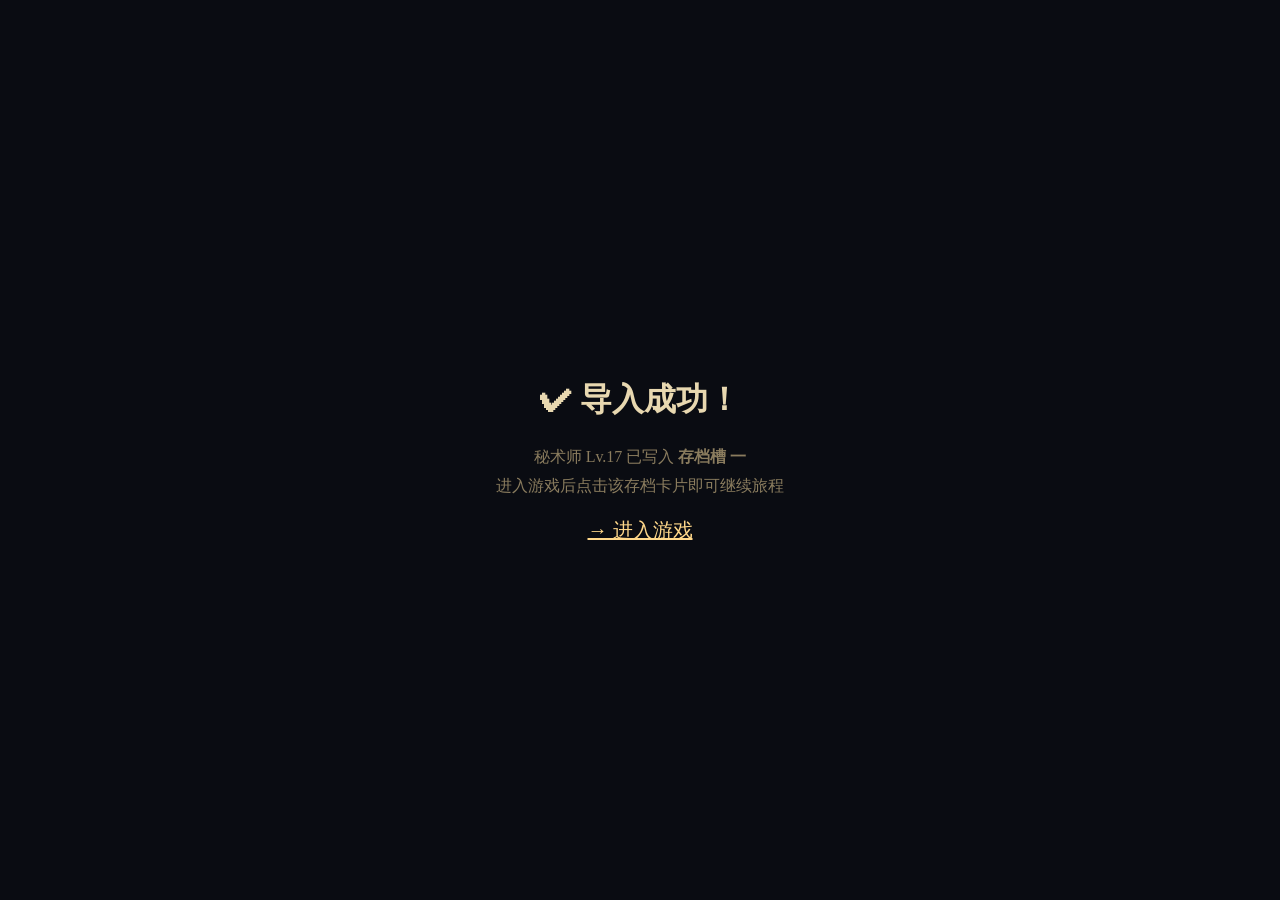
==== import.html @ 6d8acd0f "Add one-click save import page (秘术师 Lv.17 recovery)" ====
<!DOCTYPE html><html lang="zh-CN"><meta charset="UTF-8"><title>存档导入 · 星坠圣墟</title><body style="background:#0a0c12;color:#e8d8b0;font-family:KaiTi,serif;display:flex;align-items:center;justify-content:center;height:100vh;margin:0;"><div style="text-align:center;max-width:560px;"><h1 id="t">正在导入秘术师存档…</h1><p id="d" style="color:#8a7c5e;line-height:1.8;"></p><a id="go" href="/" style="display:none;color:#ffd88a;font-size:20px;">→ 进入游戏</a></div><script>function firstEmpty(){for(var i=1;i<=3;i++){try{if(!localStorage.getItem("starfall_sanctum_slot_"+i))return i}catch(e){}}return 0}try{var j="{\"clsId\":\"occult\",\"level\":17,\"xp\":419,\"gold\":173,\"potH\":11,\"potM\":2,\"hp\":53,\"mp\":217,\"faction\":null,\"frags\":[true,false,false,false,false,false],\"upgrades\":{\"atk\":10,\"def\":3},\"weaponPlus\":0,\"bagLv\":2,\"bonusHp\":20,\"goldBonus\":0.2,\"shopUnique\":{\"bag0\":true,\"lucky\":true,\"eggWisp\":true,\"bag1\":true,\"nature\":true},\"seeds\":{\"wheat\":3,\"moon\":0},\"cropInv\":{\"wheat\":13,\"moon\":10},\"snacks\":0,\"tools\":{},\"furnOwned\":{\"f_catbed\":1},\"equipW\":-1,\"equipA\":-1,\"acc1\":\"bootsWind\",\"acc2\":null,\"mats\":{\"crystal\":47,\"iron\":17},\"sideQ\":{\"sq1_cry\":{\"p\":0,\"done\":true},\"sq1_hunt\":{\"p\":12,\"done\":true},\"sq0_iron\":{\"p\":0,\"done\":true},\"sq0_hunt\":{\"p\":8,\"done\":true}},\"farm\":[{\"crop\":null,\"t\":0},{\"crop\":null,\"t\":0},{\"crop\":null,\"t\":0},{\"crop\":null,\"t\":0},{\"crop\":null,\"t\":0},{\"crop\":null,\"t\":0}],\"petData\":{\"type\":\"wisp\",\"affinity\":13,\"lv\":5},\"furnPlaced\":[{\"id\":\"f_catbed\",\"x\":170,\"y\":83}],\"regionIdx\":1,\"unlocked\":[true,true,false,false,false,false],\"completed\":[true,false,false,false,false,false],\"questSteps\":[5,3,0,0,0,0],\"pendingFaction\":false,\"inHouse\":false,\"meta\":{\"ts\":1790487042075,\"playT\":323}}";JSON.parse(j);var s=firstEmpty()||2;localStorage.setItem("starfall_sanctum_slot_"+s,j);document.getElementById("t").textContent="✔ 导入成功！";document.getElementById("d").innerHTML="秘术师 Lv.17 已写入 <b>存档槽 "+["一","二","三"][s-1]+"</b><br>进入游戏后点击该存档卡片即可继续旅程";document.getElementById("go").style.display="inline";}catch(e){document.getElementById("t").textContent="✘ 导入失败";document.getElementById("d").textContent=e.message;}</script></body></html>
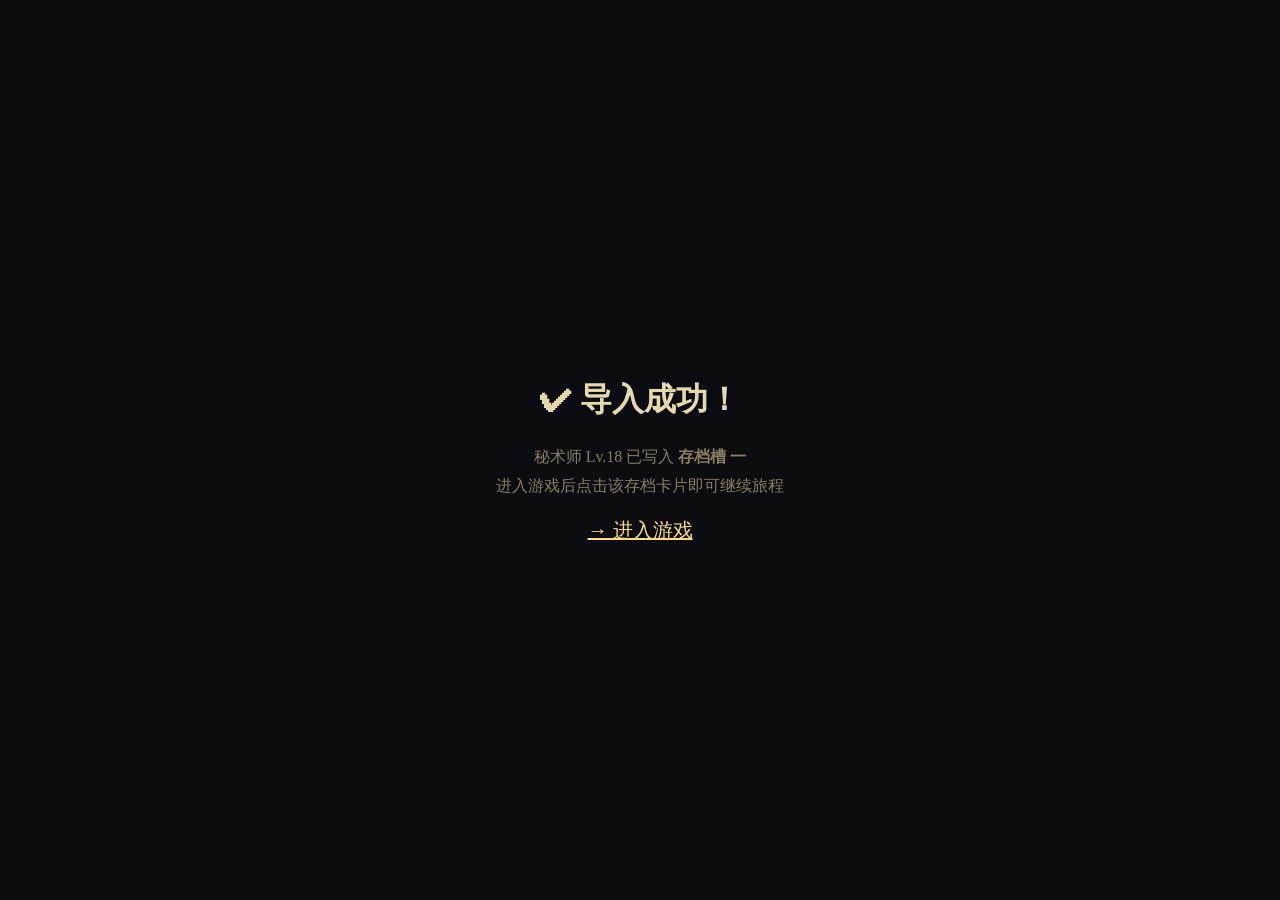
==== commit 17dee596: "Update import page: 秘术师 Lv.18 ◈1698 (latest save)" ====
--- a/import.html
+++ b/import.html
@@ -1 +1 @@
-<!DOCTYPE html><html lang="zh-CN"><meta charset="UTF-8"><title>存档导入 · 星坠圣墟</title><body style="background:#0a0c12;color:#e8d8b0;font-family:KaiTi,serif;display:flex;align-items:center;justify-content:center;height:100vh;margin:0;"><div style="text-align:center;max-width:560px;"><h1 id="t">正在导入秘术师存档…</h1><p id="d" style="color:#8a7c5e;line-height:1.8;"></p><a id="go" href="/" style="display:none;color:#ffd88a;font-size:20px;">→ 进入游戏</a></div><script>function firstEmpty(){for(var i=1;i<=3;i++){try{if(!localStorage.getItem("starfall_sanctum_slot_"+i))return i}catch(e){}}return 0}try{var j="{\"clsId\":\"occult\",\"level\":17,\"xp\":419,\"gold\":173,\"potH\":11,\"potM\":2,\"hp\":53,\"mp\":217,\"faction\":null,\"frags\":[true,false,false,false,false,false],\"upgrades\":{\"atk\":10,\"def\":3},\"weaponPlus\":0,\"bagLv\":2,\"bonusHp\":20,\"goldBonus\":0.2,\"shopUnique\":{\"bag0\":true,\"lucky\":true,\"eggWisp\":true,\"bag1\":true,\"nature\":true},\"seeds\":{\"wheat\":3,\"moon\":0},\"cropInv\":{\"wheat\":13,\"moon\":10},\"snacks\":0,\"tools\":{},\"furnOwned\":{\"f_catbed\":1},\"equipW\":-1,\"equipA\":-1,\"acc1\":\"bootsWind\",\"acc2\":null,\"mats\":{\"crystal\":47,\"iron\":17},\"sideQ\":{\"sq1_cry\":{\"p\":0,\"done\":true},\"sq1_hunt\":{\"p\":12,\"done\":true},\"sq0_iron\":{\"p\":0,\"done\":true},\"sq0_hunt\":{\"p\":8,\"done\":true}},\"farm\":[{\"crop\":null,\"t\":0},{\"crop\":null,\"t\":0},{\"crop\":null,\"t\":0},{\"crop\":null,\"t\":0},{\"crop\":null,\"t\":0},{\"crop\":null,\"t\":0}],\"petData\":{\"type\":\"wisp\",\"affinity\":13,\"lv\":5},\"furnPlaced\":[{\"id\":\"f_catbed\",\"x\":170,\"y\":83}],\"regionIdx\":1,\"unlocked\":[true,true,false,false,false,false],\"completed\":[true,false,false,false,false,false],\"questSteps\":[5,3,0,0,0,0],\"pendingFaction\":false,\"inHouse\":false,\"meta\":{\"ts\":1790487042075,\"playT\":323}}";JSON.parse(j);var s=firstEmpty()||2;localStorage.setItem("starfall_sanctum_slot_"+s,j);document.getElementById("t").textContent="✔ 导入成功！";document.getElementById("d").innerHTML="秘术师 Lv.17 已写入 <b>存档槽 "+["一","二","三"][s-1]+"</b><br>进入游戏后点击该存档卡片即可继续旅程";document.getElementById("go").style.display="inline";}catch(e){document.getElementById("t").textContent="✘ 导入失败";document.getElementById("d").textContent=e.message;}</script></body></html>+<!DOCTYPE html><html lang="zh-CN"><meta charset="UTF-8"><title>存档导入 · 星坠圣墟</title><body style="background:#0a0c12;color:#e8d8b0;font-family:KaiTi,serif;display:flex;align-items:center;justify-content:center;height:100vh;margin:0;"><div style="text-align:center;max-width:560px;"><h1 id="t">正在导入秘术师存档…</h1><p id="d" style="color:#8a7c5e;line-height:1.8;"></p><a id="go" href="/" style="display:none;color:#ffd88a;font-size:20px;">→ 进入游戏</a></div><script>function firstEmpty(){for(var i=1;i<=3;i++){try{if(!localStorage.getItem("starfall_sanctum_slot_"+i))return i}catch(e){}}return 1}try{var j="{\"clsId\":\"occult\",\"level\":18,\"xp\":1223,\"gold\":1698,\"potH\":9,\"potM\":2,\"hp\":358,\"mp\":220,\"faction\":\"chaos\",\"frags\":[true,false,false,false,false,false],\"upgrades\":{\"atk\":10,\"def\":3},\"weaponPlus\":0,\"bagLv\":2,\"bonusHp\":20,\"goldBonus\":0.2,\"shopUnique\":{\"bag0\":true,\"lucky\":true,\"eggWisp\":true,\"bag1\":true,\"nature\":true},\"seeds\":{\"wheat\":3,\"moon\":0},\"cropInv\":{\"wheat\":13,\"moon\":10},\"snacks\":0,\"tools\":{},\"furnOwned\":{\"f_catbed\":1},\"equipW\":-1,\"equipA\":-1,\"acc1\":\"bootsWind\",\"acc2\":null,\"mats\":{\"crystal\":71,\"iron\":27},\"sideQ\":{\"sq1_cry\":{\"p\":0,\"done\":true},\"sq1_hunt\":{\"p\":12,\"done\":true},\"sq0_iron\":{\"p\":0,\"done\":true},\"sq0_hunt\":{\"p\":8,\"done\":true}},\"farm\":[{\"crop\":null,\"t\":0},{\"crop\":null,\"t\":0},{\"crop\":null,\"t\":0},{\"crop\":null,\"t\":0},{\"crop\":null,\"t\":0},{\"crop\":null,\"t\":0}],\"petData\":{\"type\":\"wisp\",\"affinity\":13,\"lv\":5},\"furnPlaced\":[{\"id\":\"f_catbed\",\"x\":170,\"y\":83}],\"regionIdx\":1,\"unlocked\":[true,true,true,false,false,false],\"completed\":[true,true,false,false,false,false],\"questSteps\":[5,3,0,0,0,0],\"pendingFaction\":false,\"inHouse\":false,\"meta\":{\"ts\":1790767397302,\"playT\":-1790765479}}";JSON.parse(j);var s=firstEmpty();localStorage.setItem("starfall_sanctum_slot_"+s,j);document.getElementById("t").textContent="✔ 导入成功！";document.getElementById("d").innerHTML="秘术师 Lv.18 已写入 <b>存档槽 "+["一","二","三"][s-1]+"</b><br>进入游戏后点击该存档卡片即可继续旅程";document.getElementById("go").style.display="inline";}catch(e){document.getElementById("t").textContent="✘ 导入失败";document.getElementById("d").textContent=e.message;}</script></body></html>
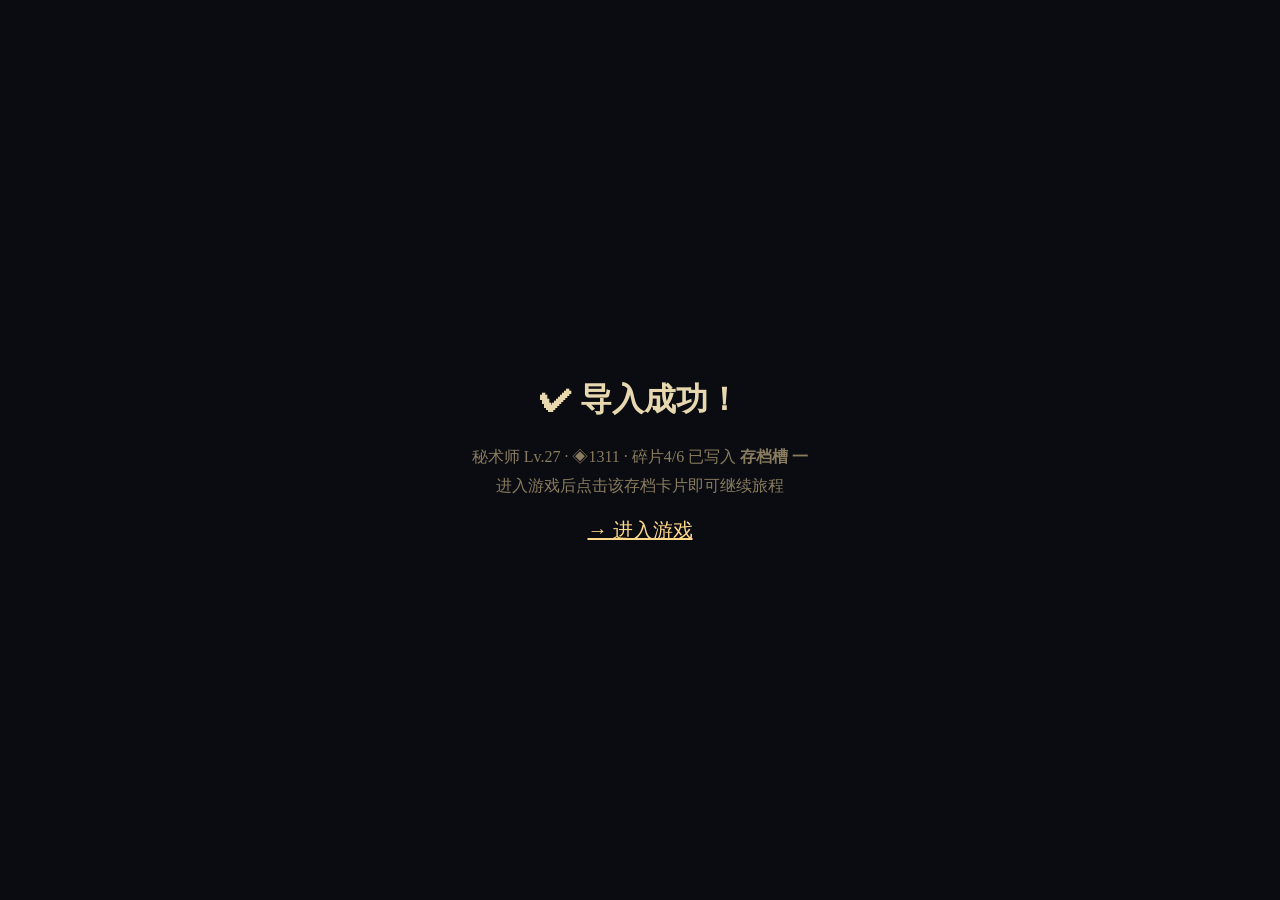
==== commit 66f984a0: "Update import page: 秘术师 Lv.27 (latest save)" ====
--- a/import.html
+++ b/import.html
@@ -1 +1 @@
-<!DOCTYPE html><html lang="zh-CN"><meta charset="UTF-8"><title>存档导入 · 星坠圣墟</title><body style="background:#0a0c12;color:#e8d8b0;font-family:KaiTi,serif;display:flex;align-items:center;justify-content:center;height:100vh;margin:0;"><div style="text-align:center;max-width:560px;"><h1 id="t">正在导入秘术师存档…</h1><p id="d" style="color:#8a7c5e;line-height:1.8;"></p><a id="go" href="/" style="display:none;color:#ffd88a;font-size:20px;">→ 进入游戏</a></div><script>function firstEmpty(){for(var i=1;i<=3;i++){try{if(!localStorage.getItem("starfall_sanctum_slot_"+i))return i}catch(e){}}return 1}try{var j="{\"clsId\":\"occult\",\"level\":18,\"xp\":1223,\"gold\":1698,\"potH\":9,\"potM\":2,\"hp\":358,\"mp\":220,\"faction\":\"chaos\",\"frags\":[true,false,false,false,false,false],\"upgrades\":{\"atk\":10,\"def\":3},\"weaponPlus\":0,\"bagLv\":2,\"bonusHp\":20,\"goldBonus\":0.2,\"shopUnique\":{\"bag0\":true,\"lucky\":true,\"eggWisp\":true,\"bag1\":true,\"nature\":true},\"seeds\":{\"wheat\":3,\"moon\":0},\"cropInv\":{\"wheat\":13,\"moon\":10},\"snacks\":0,\"tools\":{},\"furnOwned\":{\"f_catbed\":1},\"equipW\":-1,\"equipA\":-1,\"acc1\":\"bootsWind\",\"acc2\":null,\"mats\":{\"crystal\":71,\"iron\":27},\"sideQ\":{\"sq1_cry\":{\"p\":0,\"done\":true},\"sq1_hunt\":{\"p\":12,\"done\":true},\"sq0_iron\":{\"p\":0,\"done\":true},\"sq0_hunt\":{\"p\":8,\"done\":true}},\"farm\":[{\"crop\":null,\"t\":0},{\"crop\":null,\"t\":0},{\"crop\":null,\"t\":0},{\"crop\":null,\"t\":0},{\"crop\":null,\"t\":0},{\"crop\":null,\"t\":0}],\"petData\":{\"type\":\"wisp\",\"affinity\":13,\"lv\":5},\"furnPlaced\":[{\"id\":\"f_catbed\",\"x\":170,\"y\":83}],\"regionIdx\":1,\"unlocked\":[true,true,true,false,false,false],\"completed\":[true,true,false,false,false,false],\"questSteps\":[5,3,0,0,0,0],\"pendingFaction\":false,\"inHouse\":false,\"meta\":{\"ts\":1790767397302,\"playT\":-1790765479}}";JSON.parse(j);var s=firstEmpty();localStorage.setItem("starfall_sanctum_slot_"+s,j);document.getElementById("t").textContent="✔ 导入成功！";document.getElementById("d").innerHTML="秘术师 Lv.18 已写入 <b>存档槽 "+["一","二","三"][s-1]+"</b><br>进入游戏后点击该存档卡片即可继续旅程";document.getElementById("go").style.display="inline";}catch(e){document.getElementById("t").textContent="✘ 导入失败";document.getElementById("d").textContent=e.message;}</script></body></html>+<!DOCTYPE html><html lang="zh-CN"><meta charset="UTF-8"><title>存档导入 · 星坠圣墟</title><body style="background:#0a0c12;color:#e8d8b0;font-family:KaiTi,serif;display:flex;align-items:center;justify-content:center;height:100vh;margin:0;"><div style="text-align:center;max-width:560px;"><h1 id="t">正在导入秘术师存档…</h1><p id="d" style="color:#8a7c5e;line-height:1.8;"></p><a id="go" href="/" style="display:none;color:#ffd88a;font-size:20px;">→ 进入游戏</a></div><script>function firstEmpty(){for(var i=1;i<=3;i++){try{if(!localStorage.getItem("starfall_sanctum_slot_"+i))return i}catch(e){}}return 1}try{var j="{\"clsId\":\"occult\",\"level\":27,\"xp\":4306,\"gold\":1311,\"potH\":14,\"potM\":2,\"hp\":679,\"mp\":284,\"faction\":\"chaos\",\"frags\":[true,true,true,true,false,false],\"upgrades\":{\"atk\":22,\"def\":10},\"weaponPlus\":3,\"bagLv\":4,\"bonusHp\":55,\"goldBonus\":0.2,\"shopUnique\":{\"bag0\":true,\"lucky\":true,\"eggWisp\":true,\"bag1\":true,\"nature\":true,\"bag2\":true,\"whet\":true,\"mithril\":true,\"acc_starCharm\":true,\"acc_vampFang\":true,\"acc_ringGuard\":true,\"acc_ringGreed\":true,\"acc_ringStr\":true,\"marrow\":true,\"bag4\":true},\"seeds\":{\"wheat\":3,\"moon\":0},\"cropInv\":{\"wheat\":13,\"moon\":10},\"snacks\":0,\"tools\":{},\"furnOwned\":{\"f_catbed\":1},\"equipW\":0,\"equipA\":0,\"acc1\":\"bootsWind\",\"acc2\":\"ringGuard\",\"mats\":{\"crystal\":68,\"iron\":39,\"frost\":69,\"scale\":51,\"blood\":16},\"sideQ\":{\"sq1_cry\":{\"p\":0,\"done\":true},\"sq1_hunt\":{\"p\":12,\"done\":true},\"sq0_iron\":{\"p\":0,\"done\":true},\"sq0_hunt\":{\"p\":8,\"done\":true},\"sq2_frost\":{\"p\":0,\"done\":true},\"sq3_scale\":{\"p\":0,\"done\":true}},\"farm\":[{\"crop\":null,\"t\":0},{\"crop\":null,\"t\":0},{\"crop\":null,\"t\":0},{\"crop\":null,\"t\":0},{\"crop\":null,\"t\":0},{\"crop\":null,\"t\":0}],\"petData\":{\"type\":\"wisp\",\"affinity\":13,\"lv\":5},\"furnPlaced\":[{\"id\":\"f_catbed\",\"x\":170,\"y\":83}],\"regionIdx\":0,\"unlocked\":[true,true,true,true,true,false],\"completed\":[true,true,true,true,false,false],\"questSteps\":[5,3,3,3,0,0],\"pendingFaction\":false,\"inHouse\":false,\"meta\":{\"ts\":1791109031832,\"playT\":-1790763201}}";JSON.parse(j);var s=firstEmpty();localStorage.setItem("starfall_sanctum_slot_"+s,j);document.getElementById("t").textContent="✔ 导入成功！";document.getElementById("d").innerHTML="秘术师 Lv.27 · ◈1311 · 碎片4/6 已写入 <b>存档槽 "+["一","二","三"][s-1]+"</b><br>进入游戏后点击该存档卡片即可继续旅程";document.getElementById("go").style.display="inline";}catch(e){document.getElementById("t").textContent="✘ 导入失败";document.getElementById("d").textContent=e.message;}</script></body></html>
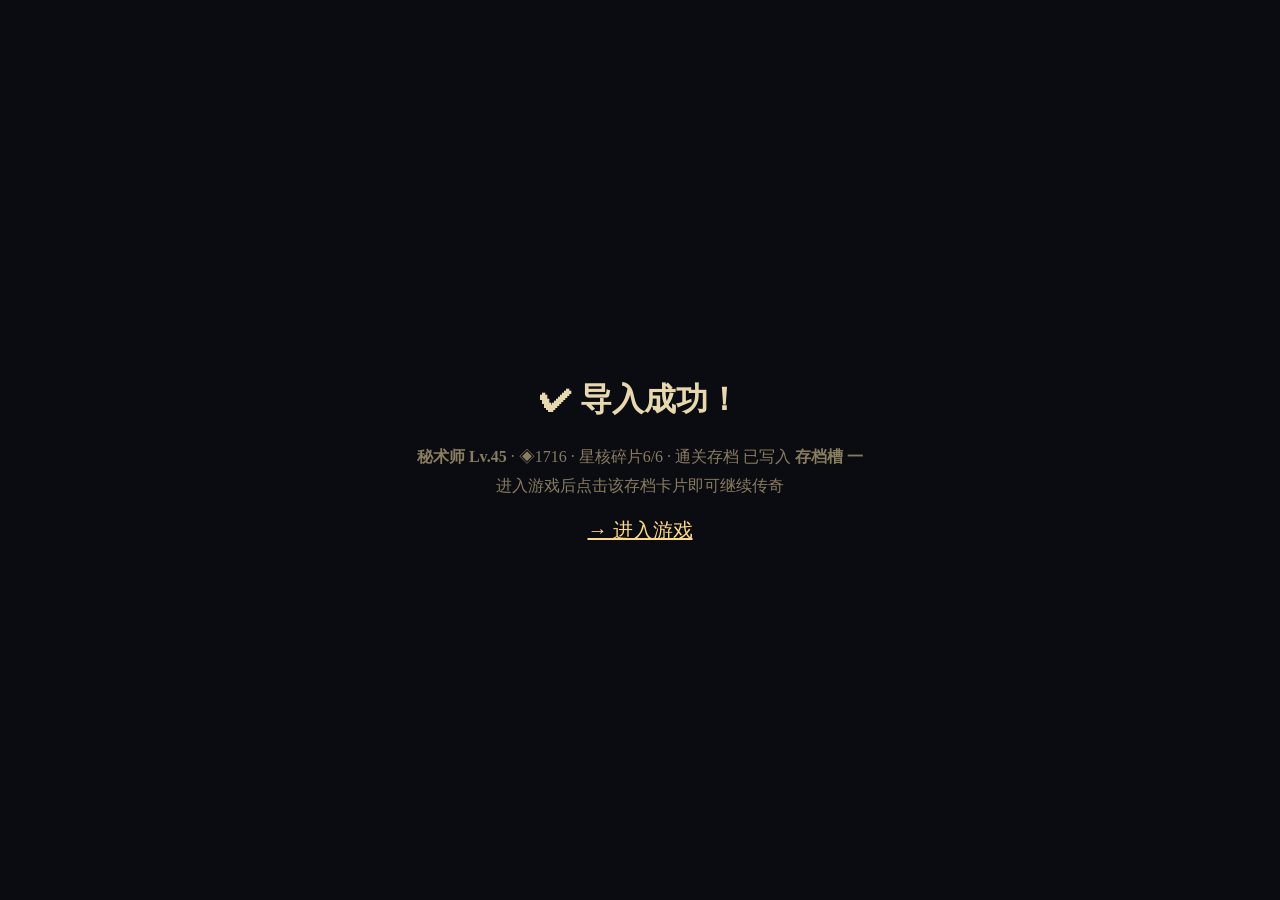
==== commit 429005eb: "Update import page: 秘术师 Lv.45 通关存档" ====
--- a/import.html
+++ b/import.html
@@ -1 +1 @@
-<!DOCTYPE html><html lang="zh-CN"><meta charset="UTF-8"><title>存档导入 · 星坠圣墟</title><body style="background:#0a0c12;color:#e8d8b0;font-family:KaiTi,serif;display:flex;align-items:center;justify-content:center;height:100vh;margin:0;"><div style="text-align:center;max-width:560px;"><h1 id="t">正在导入秘术师存档…</h1><p id="d" style="color:#8a7c5e;line-height:1.8;"></p><a id="go" href="/" style="display:none;color:#ffd88a;font-size:20px;">→ 进入游戏</a></div><script>function firstEmpty(){for(var i=1;i<=3;i++){try{if(!localStorage.getItem("starfall_sanctum_slot_"+i))return i}catch(e){}}return 1}try{var j="{\"clsId\":\"occult\",\"level\":27,\"xp\":4306,\"gold\":1311,\"potH\":14,\"potM\":2,\"hp\":679,\"mp\":284,\"faction\":\"chaos\",\"frags\":[true,true,true,true,false,false],\"upgrades\":{\"atk\":22,\"def\":10},\"weaponPlus\":3,\"bagLv\":4,\"bonusHp\":55,\"goldBonus\":0.2,\"shopUnique\":{\"bag0\":true,\"lucky\":true,\"eggWisp\":true,\"bag1\":true,\"nature\":true,\"bag2\":true,\"whet\":true,\"mithril\":true,\"acc_starCharm\":true,\"acc_vampFang\":true,\"acc_ringGuard\":true,\"acc_ringGreed\":true,\"acc_ringStr\":true,\"marrow\":true,\"bag4\":true},\"seeds\":{\"wheat\":3,\"moon\":0},\"cropInv\":{\"wheat\":13,\"moon\":10},\"snacks\":0,\"tools\":{},\"furnOwned\":{\"f_catbed\":1},\"equipW\":0,\"equipA\":0,\"acc1\":\"bootsWind\",\"acc2\":\"ringGuard\",\"mats\":{\"crystal\":68,\"iron\":39,\"frost\":69,\"scale\":51,\"blood\":16},\"sideQ\":{\"sq1_cry\":{\"p\":0,\"done\":true},\"sq1_hunt\":{\"p\":12,\"done\":true},\"sq0_iron\":{\"p\":0,\"done\":true},\"sq0_hunt\":{\"p\":8,\"done\":true},\"sq2_frost\":{\"p\":0,\"done\":true},\"sq3_scale\":{\"p\":0,\"done\":true}},\"farm\":[{\"crop\":null,\"t\":0},{\"crop\":null,\"t\":0},{\"crop\":null,\"t\":0},{\"crop\":null,\"t\":0},{\"crop\":null,\"t\":0},{\"crop\":null,\"t\":0}],\"petData\":{\"type\":\"wisp\",\"affinity\":13,\"lv\":5},\"furnPlaced\":[{\"id\":\"f_catbed\",\"x\":170,\"y\":83}],\"regionIdx\":0,\"unlocked\":[true,true,true,true,true,false],\"completed\":[true,true,true,true,false,false],\"questSteps\":[5,3,3,3,0,0],\"pendingFaction\":false,\"inHouse\":false,\"meta\":{\"ts\":1791109031832,\"playT\":-1790763201}}";JSON.parse(j);var s=firstEmpty();localStorage.setItem("starfall_sanctum_slot_"+s,j);document.getElementById("t").textContent="✔ 导入成功！";document.getElementById("d").innerHTML="秘术师 Lv.27 · ◈1311 · 碎片4/6 已写入 <b>存档槽 "+["一","二","三"][s-1]+"</b><br>进入游戏后点击该存档卡片即可继续旅程";document.getElementById("go").style.display="inline";}catch(e){document.getElementById("t").textContent="✘ 导入失败";document.getElementById("d").textContent=e.message;}</script></body></html>+<!DOCTYPE html><html lang="zh-CN"><meta charset="UTF-8"><title>存档导入 · 星坠圣墟</title><body style="background:#0a0c12;color:#e8d8b0;font-family:KaiTi,serif;display:flex;align-items:center;justify-content:center;height:100vh;margin:0;"><div style="text-align:center;max-width:560px;"><h1 id="t">正在导入秘术师通关存档…</h1><p id="d" style="color:#8a7c5e;line-height:1.8;"></p><a id="go" href="/" style="display:none;color:#ffd88a;font-size:20px;">→ 进入游戏</a></div><script>function firstEmpty(){for(var i=1;i<=3;i++){try{if(!localStorage.getItem("starfall_sanctum_slot_"+i))return i}catch(e){}}return 1}try{var j="{\"clsId\":\"occult\",\"level\":45,\"xp\":5119,\"gold\":1716,\"potH\":20,\"potM\":5,\"hp\":1081,\"mp\":399,\"faction\":\"chaos\",\"frags\":[true,true,true,true,true,true],\"upgrades\":{\"atk\":35,\"def\":15},\"weaponPlus\":9,\"bagLv\":5,\"bonusHp\":85,\"goldBonus\":0.2,\"shopUnique\":{\"bag0\":true,\"lucky\":true,\"eggWisp\":true,\"bag1\":true,\"nature\":true,\"bag2\":true,\"whet\":true,\"mithril\":true,\"acc_starCharm\":true,\"acc_vampFang\":true,\"acc_ringGuard\":true,\"acc_ringGreed\":true,\"acc_ringStr\":true,\"marrow\":true,\"bag4\":true,\"bag5\":true,\"echo\":true,\"acc_bootsWind\":true},\"seeds\":{\"wheat\":3,\"moon\":0},\"cropInv\":{\"wheat\":13,\"moon\":10},\"snacks\":0,\"tools\":{},\"furnOwned\":{\"f_catbed\":1},\"equipW\":3,\"equipA\":2,\"acc1\":\"bootsWind\",\"acc2\":\"ringGuard\",\"mats\":{\"crystal\":59,\"iron\":45,\"frost\":55,\"scale\":41,\"blood\":94,\"voidm\":162},\"sideQ\":{\"sq1_cry\":{\"p\":0,\"done\":true},\"sq1_hunt\":{\"p\":12,\"done\":true},\"sq0_iron\":{\"p\":0,\"done\":true},\"sq0_hunt\":{\"p\":8,\"done\":true},\"sq2_frost\":{\"p\":0,\"done\":true},\"sq3_scale\":{\"p\":0,\"done\":true},\"sq4_hunt\":{\"p\":0},\"sq5_void\":{\"p\":0,\"done\":true}},\"farm\":[{\"crop\":null,\"t\":0},{\"crop\":null,\"t\":0},{\"crop\":null,\"t\":0},{\"crop\":null,\"t\":0},{\"crop\":null,\"t\":0},{\"crop\":null,\"t\":0}],\"petData\":{\"type\":\"wisp\",\"affinity\":13,\"lv\":5},\"furnPlaced\":[{\"id\":\"f_catbed\",\"x\":170,\"y\":83}],\"regionIdx\":5,\"unlocked\":[true,true,true,true,true,true],\"completed\":[true,true,true,true,true,false],\"questSteps\":[5,3,3,3,3,2],\"pendingFaction\":false,\"inHouse\":false,\"meta\":{\"ts\":1791364559788,\"playT\":-1790760549}}";JSON.parse(j);var s=firstEmpty();localStorage.setItem("starfall_sanctum_slot_"+s,j);document.getElementById("t").textContent="✔ 导入成功！";document.getElementById("d").innerHTML="<b>秘术师 Lv.45</b> · ◈1716 · 星核碎片6/6 · 通关存档 已写入 <b>存档槽 "+["一","二","三"][s-1]+"</b><br>进入游戏后点击该存档卡片即可继续传奇";document.getElementById("go").style.display="inline";}catch(e){document.getElementById("t").textContent="✘ 导入失败";document.getElementById("d").textContent=e.message;}</script></body></html>
